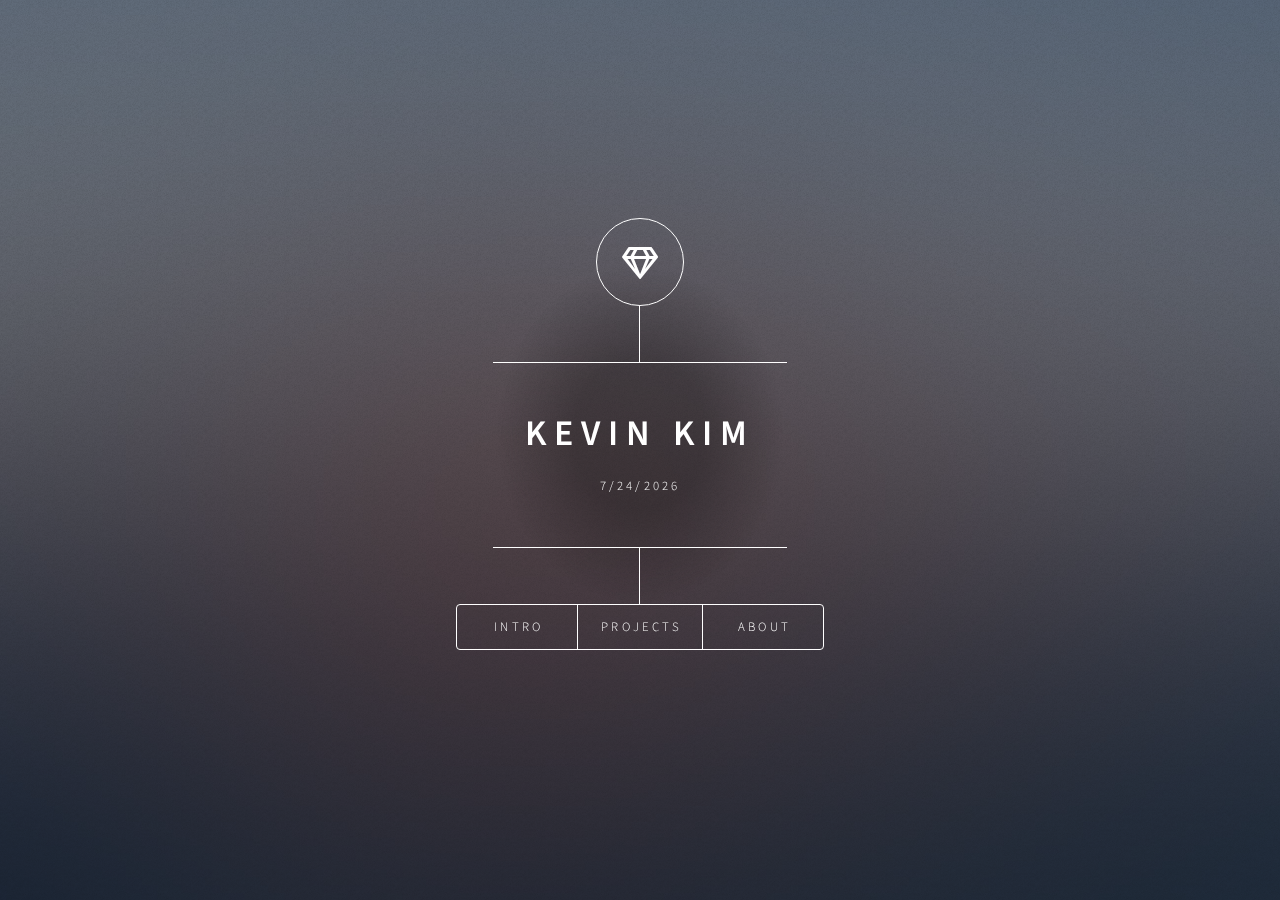
==== index.html @ f077bb6e "reorganized reactpage" ====
<!DOCTYPE HTML>
<!--
	Kevin Kim's website for Github Pages or whatever the next free hosting website will be
-->
<html>

<head>
	<title>Kevin Kim</title>
	<meta charset="utf-8" />
	<meta name="viewport" content="width=device-width, initial-scale=1, user-scalable=no" />
	<link rel="stylesheet" href="assets/css/main.css" />
	<link rel="stylesheet" href="assets/css/index.css" />
	<noscript>
		<link rel="stylesheet" href="assets/css/noscript.css" />
	</noscript>
</head>

<body class="is-preload">

	<!-- Wrapper -->
	<div id="wrapper">

		<!-- Header -->
		<header id="header">
			<div class="logo">
				<span class="icon fa-gem"></span>
			</div>
			<div class="content">
				<div class="inner">
					<h1>Kevin Kim</h1>
					<p><script> document.write(new Date().toLocaleDateString()); </script></p>
				</div>
			</div>
			<nav>
				<ul>
					<li><a href="#intro">Intro</a></li>
					<li><a href="#work">Projects</a></li>
					<li><a href="#about">About</a></li>
				</ul>
			</nav>
		</header>

		<!-- Main -->
		<div id="main">

			<!-- Intro -->
			<article id="intro">
				<h2 class="major">Intro</h2>
				<p> Started learning about the software world in late 2016. <br/>
					Took a 3 year college program to understand it better.  <br/>
					Currently expanding my knowledge by building projects.
				</p>
				<span class="image main"><img src="images/self.png" alt="" /></span>
				
				<p> Check out <a href="#work">my projects</a>.</p>
			</article>

			<!-- Work -->
			<article id="work">
				<h2 class="major">Projects</h2>
				<ul>
					<li><a href="./ReactPage.html" target="_self">React</a></li>
					<li><a href="https://kimkev.itch.io/" target="_blank">Unity3D</a></li>
					<li>...</li>
					<li>...</li>
				</ul>
				
			</article>

			<!-- About -->
			<article id="about">
				<h2 class="major">About

				</h2>
				<ul class="icons">
					<li>
						<div class="tooltip">
							<a href="files/KevinKim.pdf" target="_blank" class="fas fa-file-pdf">
								<!-- <span class="label">Resume</span> -->
								<span class="tooltiptext">Resume</span>
							</a>
						</div>
					</li>
					<li>
						<div class="tooltip">
							<a href="https://www.linkedin.com/in/kevin-kim-537281a1/" target="_blank"
								class="fab fa-linkedin">
								<!-- <span class="label">Facebook</span> -->
								<span class="tooltiptext">LinkedIn</span>
							</a>
						</div>
					</li>
					<li>
						<div class="tooltip">
							<a href="https://github.com/kimkev" target="_blank" class="fab fa-github">
								<!-- <span class="label">GitHub</span> -->
								<span class="tooltiptext">GitHub</span>
							</a>
						</div>
					</li>
					<li>
						<div class="tooltip">
							<a href="https://Instagram.com" target="_blank" class="fab fa-instagram">
								<!-- <span class="label">Instagram</span> -->
								<span class="tooltiptext">Instagram</span>
							</a>
						</div>
					</li>
				</ul>
		</div>

		<!-- Footer -->
		<footer id="footer">
			<!-- <p class="copyright">&copy;Design: <a href="https://html5up.net">HTML5 UP</a>.</p> -->
		</footer>

	</div>

	<!-- BG -->
	<div id="bg"></div>

	<!-- Scripts -->
	<script src="assets/js/jquery.min.js"></script>
	<script src="assets/js/browser.min.js"></script>
	<script src="assets/js/breakpoints.min.js"></script>
	<script src="assets/js/util.js"></script>
	<script src="assets/js/main.js"></script>

</body>

</html>
---- assets/css/main.css ----
@import url(fontawesome-all.min.css);
@import url("https://fonts.googleapis.com/css?family=Source+Sans+Pro:300italic,600italic,300,600");

/*
	Dimension by HTML5 UP
	html5up.net | @ajlkn
	Free for personal and commercial use under the CCA 3.0 license (html5up.net/license)
*/

/* Tooltip code */
/* Tooltip container */
.tooltip {
  position: relative;
  display: inline-block;
  /* border-bottom: 0.5px dotted black; /* If you want dots under the hoverable text */ */
}

/* Tooltip text */
.tooltip .tooltiptext {
  visibility: hidden;
  width: 120px;
	top: 100%;
  left: 50%;
  margin-left: -60px; /* Use half of the width (120/2 = 60), to center the tooltip */
  background-color: black;
  color: #fff;
  text-align: center;
  padding: 5px 0;
  border-radius: 6px;

  /* Position the tooltip text - see examples below! */
  position: absolute;
  z-index: 1;
}

/* Show the tooltip text when you mouse over the tooltip container */
.tooltip:hover .tooltiptext {
  visibility: visible;
}






html, body, div, span, applet, object,
iframe, h1, h2, h3, h4, h5, h6, p, blockquote,
pre, a, abbr, acronym, address, big, cite,
code, del, dfn, em, img, ins, kbd, q, s, samp,
small, strike, strong, sub, sup, tt, var, b,
u, i, center, dl, dt, dd, ol, ul, li, fieldset,
form, label, legend, table, caption, tbody,
tfoot, thead, tr, th, td, article, aside,
canvas, details, embed, figure, figcaption,
footer, header, hgroup, menu, nav, output, ruby,
section, summary, time, mark, audio, video {
	margin: 0;
	padding: 0;
	border: 0;
	font-size: 100%;
	font: inherit;
	vertical-align: baseline;}

article, aside, details, figcaption, figure,
footer, header, hgroup, menu, nav, section {
	display: block;}

body {
	line-height: 1;
}

ol, ul {
	list-style: none;
}

blockquote, q {
	quotes: none;
}

	blockquote:before, blockquote:after, q:before, q:after {
		content: '';
		content: none;
	}

table {
	border-collapse: collapse;
	border-spacing: 0;
}

body {
	-webkit-text-size-adjust: none;
}

mark {
	background-color: transparent;
	color: inherit;
}

input::-moz-focus-inner {
	border: 0;
	padding: 0;
}

input, select, textarea {
	-moz-appearance: none;
	-webkit-appearance: none;
	-ms-appearance: none;
	appearance: none;
}

/* Basic */

	@-ms-viewport {
		width: device-width;
	}

	@media screen and (max-width: 480px) {

		html, body {
			min-width: 320px;
		}

	}

	html {
		box-sizing: border-box;
	}

	*, *:before, *:after {
		box-sizing: inherit;
	}

	body {
		background: #1b1f22;
	}

		body.is-preload *, body.is-preload *:before, body.is-preload *:after {
			-moz-animation: none !important;
			-webkit-animation: none !important;
			-ms-animation: none !important;
			animation: none !important;
			-moz-transition: none !important;
			-webkit-transition: none !important;
			-ms-transition: none !important;
			transition: none !important;
		}

/* Type */

	html {
		font-size: 16pt;
	}

		@media screen and (max-width: 1680px) {

			html {
				font-size: 12pt;
			}

		}

		@media screen and (max-width: 736px) {

			html {
				font-size: 11pt;
			}

		}

		@media screen and (max-width: 360px) {

			html {
				font-size: 10pt;
			}

		}

	body, input, select, textarea {
		color: #ffffff;
		font-family: "Source Sans Pro", sans-serif;
		font-weight: 300;
		font-size: 1rem;
		line-height: 1.65;
	}

	a {
		-moz-transition: color 0.2s ease-in-out, background-color 0.2s ease-in-out, border-bottom-color 0.2s ease-in-out;
		-webkit-transition: color 0.2s ease-in-out, background-color 0.2s ease-in-out, border-bottom-color 0.2s ease-in-out;
		-ms-transition: color 0.2s ease-in-out, background-color 0.2s ease-in-out, border-bottom-color 0.2s ease-in-out;
		transition: color 0.2s ease-in-out, background-color 0.2s ease-in-out, border-bottom-color 0.2s ease-in-out;
		border-bottom: dotted 1px rgba(255, 255, 255, 0.5);
		text-decoration: none;
		color: inherit;
	}

		a:hover {
			border-bottom-color: transparent;
		}

	strong, b {
		color: #ffffff;
		font-weight: 600;
	}

	em, i {
		font-style: italic;
	}

	p {
		margin: 0 0 2rem 0;
	}

	h1, h2, h3, h4, h5, h6 {
		color: #ffffff;
		font-weight: 600;
		line-height: 1.5;
		margin: 0 0 1rem 0;
		text-transform: uppercase;
		letter-spacing: 0.2rem;
	}

		h1 a, h2 a, h3 a, h4 a, h5 a, h6 a {
			color: inherit;
			text-decoration: none;
		}

		h1.major, h2.major, h3.major, h4.major, h5.major, h6.major {
			border-bottom: solid 1px #ffffff;
			width: -moz-max-content;
			width: -webkit-max-content;
			width: -ms-max-content;
			width: max-content;
			padding-bottom: 0.5rem;
			margin: 0 0 2rem 0;
		}

	h1 {
		font-size: 2.25rem;
		line-height: 1.3;
		letter-spacing: 0.5rem;
	}

	h2 {
		font-size: 1.5rem;
		line-height: 1.4;
		letter-spacing: 0.5rem;
	}

	h3 {
		font-size: 1rem;
	}

	h4 {
		font-size: 0.8rem;
	}

	h5 {
		font-size: 0.7rem;
	}

	h6 {
		font-size: 0.6rem;
	}

	@media screen and (max-width: 736px) {

		h1 {
			font-size: 1.75rem;
			line-height: 1.4;
		}

		h2 {
			font-size: 1.25em;
			line-height: 1.5;
		}

	}

	sub {
		font-size: 0.8rem;
		position: relative;
		top: 0.5rem;
	}

	sup {
		font-size: 0.8rem;
		position: relative;
		top: -0.5rem;
	}

	blockquote {
		border-left: solid 4px #ffffff;
		font-style: italic;
		margin: 0 0 2rem 0;
		padding: 0.5rem 0 0.5rem 2rem;
	}

	code {
		background: rgba(255, 255, 255, 0.075);
		border-radius: 4px;
		font-family: "Courier New", monospace;
		font-size: 0.9rem;
		margin: 0 0.25rem;
		padding: 0.25rem 0.65rem;
	}

	pre {
		-webkit-overflow-scrolling: touch;
		font-family: "Courier New", monospace;
		font-size: 0.9rem;
		margin: 0 0 2rem 0;
	}

		pre code {
			display: block;
			line-height: 1.75;
			padding: 1rem 1.5rem;
			overflow-x: auto;
		}

	hr {
		border: 0;
		border-bottom: solid 1px #ffffff;
		margin: 2.75rem 0;
	}

	.align-left {
		text-align: left;
	}

	.align-center {
		text-align: center;
	}

	.align-right {
		text-align: right;
	}

/* Form */

	form {
		margin: 0 0 2rem 0;
	}

		form > :last-child {
			margin-bottom: 0;
		}

		form > .fields {
			display: -moz-flex;
			display: -webkit-flex;
			display: -ms-flex;
			display: flex;
			-moz-flex-wrap: wrap;
			-webkit-flex-wrap: wrap;
			-ms-flex-wrap: wrap;
			flex-wrap: wrap;
			width: calc(100% + 3rem);
			margin: -1.5rem 0 2rem -1.5rem;
		}

			form > .fields > .field {
				-moz-flex-grow: 0;
				-webkit-flex-grow: 0;
				-ms-flex-grow: 0;
				flex-grow: 0;
				-moz-flex-shrink: 0;
				-webkit-flex-shrink: 0;
				-ms-flex-shrink: 0;
				flex-shrink: 0;
				padding: 1.5rem 0 0 1.5rem;
				width: calc(100% - 1.5rem);
			}

				form > .fields > .field.half {
					width: calc(50% - 0.75rem);
				}

				form > .fields > .field.third {
					width: calc(100%/3 - 0.5rem);
				}

				form > .fields > .field.quarter {
					width: calc(25% - 0.375rem);
				}

		@media screen and (max-width: 480px) {

			form > .fields {
				width: calc(100% + 3rem);
				margin: -1.5rem 0 2rem -1.5rem;
			}

				form > .fields > .field {
					padding: 1.5rem 0 0 1.5rem;
					width: calc(100% - 1.5rem);
				}

					form > .fields > .field.half {
						width: calc(100% - 1.5rem);
					}

					form > .fields > .field.third {
						width: calc(100% - 1.5rem);
					}

					form > .fields > .field.quarter {
						width: calc(100% - 1.5rem);
					}

		}

	label {
		color: #ffffff;
		display: block;
		font-size: 0.8rem;
		font-weight: 300;
		letter-spacing: 0.2rem;
		line-height: 1.5;
		margin: 0 0 1rem 0;
		text-transform: uppercase;
	}

	input[type="text"],
	input[type="password"],
	input[type="email"],
	input[type="tel"],
	select,
	textarea {
		-moz-appearance: none;
		-webkit-appearance: none;
		-ms-appearance: none;
		appearance: none;
		-moz-transition: border-color 0.2s ease-in-out, box-shadow 0.2s ease-in-out, background-color 0.2s ease-in-out;
		-webkit-transition: border-color 0.2s ease-in-out, box-shadow 0.2s ease-in-out, background-color 0.2s ease-in-out;
		-ms-transition: border-color 0.2s ease-in-out, box-shadow 0.2s ease-in-out, background-color 0.2s ease-in-out;
		transition: border-color 0.2s ease-in-out, box-shadow 0.2s ease-in-out, background-color 0.2s ease-in-out;
		background-color: transparent;
		border-radius: 4px;
		border: solid 1px #ffffff;
		color: inherit;
		display: block;
		outline: 0;
		padding: 0 1rem;
		text-decoration: none;
		width: 100%;
	}

		input[type="text"]:invalid,
		input[type="password"]:invalid,
		input[type="email"]:invalid,
		input[type="tel"]:invalid,
		select:invalid,
		textarea:invalid {
			box-shadow: none;
		}

		input[type="text"]:focus,
		input[type="password"]:focus,
		input[type="email"]:focus,
		input[type="tel"]:focus,
		select:focus,
		textarea:focus {
			background: rgba(255, 255, 255, 0.075);
			border-color: #ffffff;
			box-shadow: 0 0 0 1px #ffffff;
		}

	select {
		background-image: url("data:image/svg+xml;charset=utf8,%3Csvg xmlns='http://www.w3.org/2000/svg' width='40' height='40' preserveAspectRatio='none' viewBox='0 0 40 40'%3E%3Cpath d='M9.4,12.3l10.4,10.4l10.4-10.4c0.2-0.2,0.5-0.4,0.9-0.4c0.3,0,0.6,0.1,0.9,0.4l3.3,3.3c0.2,0.2,0.4,0.5,0.4,0.9 c0,0.4-0.1,0.6-0.4,0.9L20.7,31.9c-0.2,0.2-0.5,0.4-0.9,0.4c-0.3,0-0.6-0.1-0.9-0.4L4.3,17.3c-0.2-0.2-0.4-0.5-0.4-0.9 c0-0.4,0.1-0.6,0.4-0.9l3.3-3.3c0.2-0.2,0.5-0.4,0.9-0.4S9.1,12.1,9.4,12.3z' fill='%23ffffff' /%3E%3C/svg%3E");
		background-size: 1.25rem;
		background-repeat: no-repeat;
		background-position: calc(100% - 1rem) center;
		height: 2.75rem;
		padding-right: 2.75rem;
		text-overflow: ellipsis;
	}

		select option {
			color: #ffffff;
			background: #1b1f22;
		}

		select:focus::-ms-value {
			background-color: transparent;
		}

		select::-ms-expand {
			display: none;
		}

	input[type="text"],
	input[type="password"],
	input[type="email"],
	select {
		height: 2.75rem;
	}

	textarea {
		padding: 0.75rem 1rem;
	}

	input[type="checkbox"],
	input[type="radio"] {
		-moz-appearance: none;
		-webkit-appearance: none;
		-ms-appearance: none;
		appearance: none;
		display: block;
		float: left;
		margin-right: -2rem;
		opacity: 0;
		width: 1rem;
		z-index: -1;
	}

		input[type="checkbox"] + label,
		input[type="radio"] + label {
			text-decoration: none;
			-moz-user-select: none;
			-webkit-user-select: none;
			-ms-user-select: none;
			user-select: none;
			color: #ffffff;
			cursor: pointer;
			display: inline-block;
			font-size: 0.8rem;
			font-weight: 300;
			margin: 0 0 0.5rem 0;
			padding-left: 2.65rem;
			padding-right: 0.75rem;
			position: relative;
		}

			input[type="checkbox"] + label:before,
			input[type="radio"] + label:before {
				-moz-osx-font-smoothing: grayscale;
				-webkit-font-smoothing: antialiased;
				display: inline-block;
				font-style: normal;
				font-variant: normal;
				text-rendering: auto;
				line-height: 1;
				text-transform: none !important;
				font-family: 'Font Awesome 5 Free';
				font-weight: 900;
			}

			input[type="checkbox"] + label:before,
			input[type="radio"] + label:before {
				-moz-transition: border-color 0.2s ease-in-out, box-shadow 0.2s ease-in-out, background-color 0.2s ease-in-out;
				-webkit-transition: border-color 0.2s ease-in-out, box-shadow 0.2s ease-in-out, background-color 0.2s ease-in-out;
				-ms-transition: border-color 0.2s ease-in-out, box-shadow 0.2s ease-in-out, background-color 0.2s ease-in-out;
				transition: border-color 0.2s ease-in-out, box-shadow 0.2s ease-in-out, background-color 0.2s ease-in-out;
				border-radius: 4px;
				border: solid 1px #ffffff;
				content: '';
				display: inline-block;
				height: 1.65rem;
				left: 0;
				line-height: 1.65rem;
				position: absolute;
				text-align: center;
				top: -0.15rem;
				width: 1.65rem;
			}

		input[type="checkbox"]:checked + label:before,
		input[type="radio"]:checked + label:before {
			background: #ffffff !important;
			border-color: #ffffff !important;
			color: #1b1f22;
			content: '\f00c';
		}

		input[type="checkbox"]:focus + label:before,
		input[type="radio"]:focus + label:before {
			background: rgba(255, 255, 255, 0.075);
			border-color: #ffffff;
			box-shadow: 0 0 0 1px #ffffff;
		}

	input[type="checkbox"] + label:before {
		border-radius: 4px;
	}

	input[type="radio"] + label:before {
		border-radius: 100%;
	}

	::-webkit-input-placeholder {
		color: rgba(255, 255, 255, 0.5) !important;
		opacity: 1.0;
	}

	:-moz-placeholder {
		color: rgba(255, 255, 255, 0.5) !important;
		opacity: 1.0;
	}

	::-moz-placeholder {
		color: rgba(255, 255, 255, 0.5) !important;
		opacity: 1.0;
	}

	:-ms-input-placeholder {
		color: rgba(255, 255, 255, 0.5) !important;
		opacity: 1.0;
	}

	.formerize-placeholder {
		color: rgba(255, 255, 255, 0.5) !important;
		opacity: 1.0;
	}

/* Box */

	.box {
		border-radius: 4px;
		border: solid 1px #ffffff;
		margin-bottom: 2rem;
		padding: 1.5em;
	}

		.box > :last-child,
		.box > :last-child > :last-child,
		.box > :last-child > :last-child > :last-child {
			margin-bottom: 0;
		}

		.box.alt {
			border: 0;
			border-radius: 0;
			padding: 0;
		}

/* Icon */

	.icon {
		text-decoration: none;
		border-bottom: none;
		position: relative;
	}

		.icon:before {
			-moz-osx-font-smoothing: grayscale;
			-webkit-font-smoothing: antialiased;
			display: inline-block;
			font-style: normal;
			font-variant: normal;
			text-rendering: auto;
			line-height: 1;
			text-transform: none !important;
			font-family: 'Font Awesome 5 Free';
			font-weight: 400;
		}

		.icon > .label {
			display: none;
		}

		.icon:before {
			line-height: inherit;
		}

		.icon.solid:before {
			font-weight: 900;
		}

		.icon.brands:before {
			font-family: 'Font Awesome 5 Brands';
		}

/* Image */

	.image {
		border-radius: 4px;
		border: 0;
		display: inline-block;
		position: relative;
	}

		.image:before {
			pointer-events: none;
			background-image: url("../../images/overlay.png");
			background-color: rgba(19, 21, 25, 0.5);
			border-radius: 4px;
			content: '';
			display: block;
			height: 100%;
			left: 0;
			opacity: 0.5;
			position: absolute;
			top: 0;
			width: 100%;
		}

		.image img {
			border-radius: 4px;
			display: block;
		}

		.image.left, .image.right {
			max-width: 40%;
		}

			.image.left img, .image.right img {
				width: 100%;
			}

		.image.left {
			float: left;
			padding: 0 1.5em 1em 0;
			top: 0.25em;
		}

		.image.right {
			float: right;
			padding: 0 0 1em 1.5em;
			top: 0.25em;
		}

		.image.fit {
			display: block;
			margin: 0 0 2rem 0;
			width: 100%;
		}

			.image.fit img {
				width: 100%;
			}

		.image.main {
			display: block;
			margin: 2.5rem 0;
			width: 100%;
		}

			.image.main img {
				width: 100%;
			}

		@media screen and (max-width: 736px) {

			.image.main {
				margin: 2rem 0;
			}

		}

		@media screen and (max-width: 480px) {

			.image.main {
				margin: 1.5rem 0;
			}

		}

/* List */

	ol {
		list-style: decimal;
		margin: 0 0 2rem 0;
		padding-left: 1.25em;
	}

		ol li {
			padding-left: 0.25em;
		}

	ul {
		list-style: disc;
		margin: 0 0 2rem 0;
		padding-left: 1em;
	}

		ul li {
			padding-left: 0.5em;
		}

		ul.alt {
			list-style: none;
			padding-left: 0;
		}

			ul.alt li {
				border-top: solid 1px #ffffff;
				padding: 0.5em 0;
			}

				ul.alt li:first-child {
					border-top: 0;
					padding-top: 0;
				}

	dl {
		margin: 0 0 2rem 0;
	}

		dl dt {
			display: block;
			font-weight: 600;
			margin: 0 0 1rem 0;
		}

		dl dd {
			margin-left: 2rem;
		}

/* Actions */

	ul.actions {
		display: -moz-flex;
		display: -webkit-flex;
		display: -ms-flex;
		display: flex;
		cursor: default;
		list-style: none;
		margin-left: -1rem;
		padding-left: 0;
	}

		ul.actions li {
			padding: 0 0 0 1rem;
			vertical-align: middle;
		}

		ul.actions.special {
			-moz-justify-content: center;
			-webkit-justify-content: center;
			-ms-justify-content: center;
			justify-content: center;
			width: 100%;
			margin-left: 0;
		}

			ul.actions.special li:first-child {
				padding-left: 0;
			}

		ul.actions.stacked {
			-moz-flex-direction: column;
			-webkit-flex-direction: column;
			-ms-flex-direction: column;
			flex-direction: column;
			margin-left: 0;
		}

			ul.actions.stacked li {
				padding: 1.3rem 0 0 0;
			}

				ul.actions.stacked li:first-child {
					padding-top: 0;
				}

		ul.actions.fit {
			width: calc(100% + 1rem);
		}

			ul.actions.fit li {
				-moz-flex-grow: 1;
				-webkit-flex-grow: 1;
				-ms-flex-grow: 1;
				flex-grow: 1;
				-moz-flex-shrink: 1;
				-webkit-flex-shrink: 1;
				-ms-flex-shrink: 1;
				flex-shrink: 1;
				width: 100%;
			}

				ul.actions.fit li > * {
					width: 100%;
				}

			ul.actions.fit.stacked {
				width: 100%;
			}

		@media screen and (max-width: 480px) {

			ul.actions:not(.fixed) {
				-moz-flex-direction: column;
				-webkit-flex-direction: column;
				-ms-flex-direction: column;
				flex-direction: column;
				margin-left: 0;
				width: 100% !important;
			}

				ul.actions:not(.fixed) li {
					-moz-flex-grow: 1;
					-webkit-flex-grow: 1;
					-ms-flex-grow: 1;
					flex-grow: 1;
					-moz-flex-shrink: 1;
					-webkit-flex-shrink: 1;
					-ms-flex-shrink: 1;
					flex-shrink: 1;
					padding: 1rem 0 0 0;
					text-align: center;
					width: 100%;
				}

					ul.actions:not(.fixed) li > * {
						width: 100%;
					}

					ul.actions:not(.fixed) li:first-child {
						padding-top: 0;
					}

					ul.actions:not(.fixed) li input[type="submit"],
					ul.actions:not(.fixed) li input[type="reset"],
					ul.actions:not(.fixed) li input[type="button"],
					ul.actions:not(.fixed) li button,
					ul.actions:not(.fixed) li .button {
						width: 100%;
					}

						ul.actions:not(.fixed) li input[type="submit"].icon:before,
						ul.actions:not(.fixed) li input[type="reset"].icon:before,
						ul.actions:not(.fixed) li input[type="button"].icon:before,
						ul.actions:not(.fixed) li button.icon:before,
						ul.actions:not(.fixed) li .button.icon:before {
							margin-left: -0.5em;
						}

		}

/* Icons */

	ul.icons {
		cursor: default;
		list-style: none;
		padding-left: 0;
	}

		ul.icons li {
			display: inline-block;
			padding: 0 0.75em 0 0;
		}

			ul.icons li:last-child {
				padding-right: 0;
			}

			ul.icons li a {
				border-radius: 100%;
				box-shadow: inset 0 0 0 1px #ffffff;
				display: inline-block;
				height: 2.25rem;
				line-height: 2.25rem;
				text-align: center;
				width: 2.25rem;
			}

				ul.icons li a:hover {
					background-color: rgba(255, 255, 255, 0.075);
				}

				ul.icons li a:active {
					background-color: rgba(255, 255, 255, 0.175);
				}

/* Table */

	.table-wrapper {
		-webkit-overflow-scrolling: touch;
		overflow-x: auto;
	}

	table {
		margin: 0 0 2rem 0;
		width: 100%;
	}

		table tbody tr {
			border: solid 1px #ffffff;
			border-left: 0;
			border-right: 0;
		}

			table tbody tr:nth-child(2n + 1) {
				background-color: rgba(255, 255, 255, 0.075);
			}

		table td {
			padding: 0.75em 0.75em;
		}

		table th {
			color: #ffffff;
			font-size: 0.9em;
			font-weight: 600;
			padding: 0 0.75em 0.75em 0.75em;
			text-align: left;
		}

		table thead {
			border-bottom: solid 2px #ffffff;
		}

		table tfoot {
			border-top: solid 2px #ffffff;
		}

		table.alt {
			border-collapse: separate;
		}

			table.alt tbody tr td {
				border: solid 1px #ffffff;
				border-left-width: 0;
				border-top-width: 0;
			}

				table.alt tbody tr td:first-child {
					border-left-width: 1px;
				}

			table.alt tbody tr:first-child td {
				border-top-width: 1px;
			}

			table.alt thead {
				border-bottom: 0;
			}

			table.alt tfoot {
				border-top: 0;
			}

/* Button */

	input[type="submit"],
	input[type="reset"],
	input[type="button"],
	button,
	.button {
		-moz-appearance: none;
		-webkit-appearance: none;
		-ms-appearance: none;
		appearance: none;
		-moz-transition: background-color 0.2s ease-in-out, color 0.2s ease-in-out;
		-webkit-transition: background-color 0.2s ease-in-out, color 0.2s ease-in-out;
		-ms-transition: background-color 0.2s ease-in-out, color 0.2s ease-in-out;
		transition: background-color 0.2s ease-in-out, color 0.2s ease-in-out;
		background-color: transparent;
		border-radius: 4px;
		border: 0;
		box-shadow: inset 0 0 0 1px #ffffff;
		color: #ffffff !important;
		cursor: pointer;
		display: inline-block;
		font-size: 0.8rem;
		font-weight: 300;
		height: 2.75rem;
		letter-spacing: 0.2rem;
		line-height: 2.75rem;
		outline: 0;
		padding: 0 1.25rem 0 1.35rem;
		text-align: center;
		text-decoration: none;
		text-transform: uppercase;
		white-space: nowrap;
	}

		input[type="submit"]:hover,
		input[type="reset"]:hover,
		input[type="button"]:hover,
		button:hover,
		.button:hover {
			background-color: rgba(255, 255, 255, 0.075);
		}

		input[type="submit"]:active,
		input[type="reset"]:active,
		input[type="button"]:active,
		button:active,
		.button:active {
			background-color: rgba(255, 255, 255, 0.175);
		}

		input[type="submit"].icon:before,
		input[type="reset"].icon:before,
		input[type="button"].icon:before,
		button.icon:before,
		.button.icon:before {
			margin-right: 0.5em;
		}

		input[type="submit"].fit,
		input[type="reset"].fit,
		input[type="button"].fit,
		button.fit,
		.button.fit {
			width: 100%;
		}

		input[type="submit"].small,
		input[type="reset"].small,
		input[type="button"].small,
		button.small,
		.button.small {
			font-size: 0.6rem;
			height: 2.0625rem;
			line-height: 2.0625rem;
		}

		input[type="submit"].primary,
		input[type="reset"].primary,
		input[type="button"].primary,
		button.primary,
		.button.primary {
			background-color: #ffffff;
			color: #1b1f22 !important;
			font-weight: 600;
		}

		input[type="submit"].disabled, input[type="submit"]:disabled,
		input[type="reset"].disabled,
		input[type="reset"]:disabled,
		input[type="button"].disabled,
		input[type="button"]:disabled,
		button.disabled,
		button:disabled,
		.button.disabled,
		.button:disabled {
			pointer-events: none;
			cursor: default;
			opacity: 0.25;
		}

	input[type="submit"],
	input[type="reset"],
	input[type="button"],
	button {
		line-height: calc(2.75rem - 2px);
	}

/* BG */

	#bg {
		-moz-transform: scale(1.0);
		-webkit-transform: scale(1.0);
		-ms-transform: scale(1.0);
		transform: scale(1.0);
		-webkit-backface-visibility: hidden;
		position: fixed;
		top: 0;
		left: 0;
		width: 100%;
		height: 100vh;
		z-index: 1;
	}

		#bg:before, #bg:after {
			content: '';
			display: block;
			position: absolute;
			top: 0;
			left: 0;
			width: 100%;
			height: 100%;
		}

		#bg:before {
			-moz-transition: background-color 2.5s ease-in-out;
			-webkit-transition: background-color 2.5s ease-in-out;
			-ms-transition: background-color 2.5s ease-in-out;
			transition: background-color 2.5s ease-in-out;
			-moz-transition-delay: 0.75s;
			-webkit-transition-delay: 0.75s;
			-ms-transition-delay: 0.75s;
			transition-delay: 0.75s;
			background-image: linear-gradient(to top, rgba(19, 21, 25, 0.5), rgba(19, 21, 25, 0.5)), url("../../images/overlay.png");
			background-size: auto,
 256px 256px;
			background-position: center,
 center;
			background-repeat: no-repeat,
 repeat;
			z-index: 2;
		}

		#bg:after {
			-moz-transform: scale(1.125);
			-webkit-transform: scale(1.125);
			-ms-transform: scale(1.125);
			transform: scale(1.125);
			-moz-transition: -moz-transform 0.325s ease-in-out, -moz-filter 0.325s ease-in-out;
			-webkit-transition: -webkit-transform 0.325s ease-in-out, -webkit-filter 0.325s ease-in-out;
			-ms-transition: -ms-transform 0.325s ease-in-out, -ms-filter 0.325s ease-in-out;
			transition: transform 0.325s ease-in-out, filter 0.325s ease-in-out;
			background-image: url("../../images/bg.jpg");
			background-position: center;
			background-size: cover;
			background-repeat: no-repeat;
			z-index: 1;
		}

		body.is-article-visible #bg:after {
			-moz-transform: scale(1.0825);
			-webkit-transform: scale(1.0825);
			-ms-transform: scale(1.0825);
			transform: scale(1.0825);
			-moz-filter: blur(0.2rem);
			-webkit-filter: blur(0.2rem);
			-ms-filter: blur(0.2rem);
			filter: blur(0.2rem);
		}

		body.is-preload #bg:before {
			background-color: #000000;
		}

/* Wrapper */

	#wrapper {
		display: -moz-flex;
		display: -webkit-flex;
		display: -ms-flex;
		display: flex;
		-moz-flex-direction: column;
		-webkit-flex-direction: column;
		-ms-flex-direction: column;
		flex-direction: column;
		-moz-align-items: center;
		-webkit-align-items: center;
		-ms-align-items: center;
		align-items: center;
		-moz-justify-content: space-between;
		-webkit-justify-content: space-between;
		-ms-justify-content: space-between;
		justify-content: space-between;
		position: relative;
		min-height: 100vh;
		width: 100%;
		padding: 4rem 2rem;
		z-index: 3;
	}

		#wrapper:before {
			content: '';
			display: block;
		}

		@media screen and (max-width: 1680px) {

			#wrapper {
				padding: 3rem 2rem;
			}

		}

		@media screen and (max-width: 736px) {

			#wrapper {
				padding: 2rem 1rem;
			}

		}

		@media screen and (max-width: 480px) {

			#wrapper {
				padding: 1rem;
			}

		}

/* Header */

	#header {
		display: -moz-flex;
		display: -webkit-flex;
		display: -ms-flex;
		display: flex;
		-moz-flex-direction: column;
		-webkit-flex-direction: column;
		-ms-flex-direction: column;
		flex-direction: column;
		-moz-align-items: center;
		-webkit-align-items: center;
		-ms-align-items: center;
		align-items: center;
		-moz-transition: -moz-transform 0.325s ease-in-out, -moz-filter 0.325s ease-in-out, opacity 0.325s ease-in-out;
		-webkit-transition: -webkit-transform 0.325s ease-in-out, -webkit-filter 0.325s ease-in-out, opacity 0.325s ease-in-out;
		-ms-transition: -ms-transform 0.325s ease-in-out, -ms-filter 0.325s ease-in-out, opacity 0.325s ease-in-out;
		transition: transform 0.325s ease-in-out, filter 0.325s ease-in-out, opacity 0.325s ease-in-out;
		background-image: -moz-radial-gradient(rgba(0, 0, 0, 0.25) 25%, rgba(0, 0, 0, 0) 55%);
		background-image: -webkit-radial-gradient(rgba(0, 0, 0, 0.25) 25%, rgba(0, 0, 0, 0) 55%);
		background-image: -ms-radial-gradient(rgba(0, 0, 0, 0.25) 25%, rgba(0, 0, 0, 0) 55%);
		background-image: radial-gradient(rgba(0, 0, 0, 0.25) 25%, rgba(0, 0, 0, 0) 55%);
		max-width: 100%;
		text-align: center;
	}

		#header > * {
			-moz-transition: opacity 0.325s ease-in-out;
			-webkit-transition: opacity 0.325s ease-in-out;
			-ms-transition: opacity 0.325s ease-in-out;
			transition: opacity 0.325s ease-in-out;
			position: relative;
			margin-top: 3.5rem;
		}

			#header > *:before {
				content: '';
				display: block;
				position: absolute;
				top: calc(-3.5rem - 1px);
				left: calc(50% - 1px);
				width: 1px;
				height: calc(3.5rem + 1px);
				background: #ffffff;
			}

		#header > :first-child {
			margin-top: 0;
		}

			#header > :first-child:before {
				display: none;
			}

		#header .logo {
			width: 5.5rem;
			height: 5.5rem;
			line-height: 5.5rem;
			border: solid 1px #ffffff;
			border-radius: 100%;
		}

			#header .logo .icon:before {
				font-size: 2rem;
			}

		#header .content {
			border-style: solid;
			border-color: #ffffff;
			border-top-width: 1px;
			border-bottom-width: 1px;
			max-width: 100%;
		}

			#header .content .inner {
				-moz-transition: max-height 0.75s ease, padding 0.75s ease, opacity 0.325s ease-in-out;
				-webkit-transition: max-height 0.75s ease, padding 0.75s ease, opacity 0.325s ease-in-out;
				-ms-transition: max-height 0.75s ease, padding 0.75s ease, opacity 0.325s ease-in-out;
				transition: max-height 0.75s ease, padding 0.75s ease, opacity 0.325s ease-in-out;
				-moz-transition-delay: 0.25s;
				-webkit-transition-delay: 0.25s;
				-ms-transition-delay: 0.25s;
				transition-delay: 0.25s;
				padding: 3rem 2rem;
				max-height: 40rem;
				overflow: hidden;
			}

				#header .content .inner > :last-child {
					margin-bottom: 0;
				}

			#header .content p {
				text-transform: uppercase;
				letter-spacing: 0.2rem;
				font-size: 0.8rem;
				line-height: 2;
			}

		#header nav ul {
			display: -moz-flex;
			display: -webkit-flex;
			display: -ms-flex;
			display: flex;
			margin-bottom: 0;
			list-style: none;
			padding-left: 0;
			border: solid 1px #ffffff;
			border-radius: 4px;
		}

			#header nav ul li {
				padding-left: 0;
				border-left: solid 1px #ffffff;
			}

				#header nav ul li:first-child {
					border-left: 0;
				}

				#header nav ul li a {
					display: block;
					min-width: 7.5rem;
					height: 2.75rem;
					line-height: 2.75rem;
					padding: 0 1.25rem 0 1.45rem;
					text-transform: uppercase;
					letter-spacing: 0.2rem;
					font-size: 0.8rem;
					border-bottom: 0;
				}

					#header nav ul li a:hover {
						background-color: rgba(255, 255, 255, 0.075);
					}

					#header nav ul li a:active {
						background-color: rgba(255, 255, 255, 0.175);
					}

		#header nav.use-middle:after {
			content: '';
			display: block;
			position: absolute;
			top: 0;
			left: calc(50% - 1px);
			width: 1px;
			height: 100%;
			background: #ffffff;
		}

		#header nav.use-middle ul li.is-middle {
			border-left: 0;
		}

		body.is-article-visible #header {
			-moz-transform: scale(0.95);
			-webkit-transform: scale(0.95);
			-ms-transform: scale(0.95);
			transform: scale(0.95);
			-moz-filter: blur(0.1rem);
			-webkit-filter: blur(0.1rem);
			-ms-filter: blur(0.1rem);
			filter: blur(0.1rem);
			opacity: 0;
		}

		body.is-preload #header {
			-moz-filter: blur(0.125rem);
			-webkit-filter: blur(0.125rem);
			-ms-filter: blur(0.125rem);
			filter: blur(0.125rem);
		}

			body.is-preload #header > * {
				opacity: 0;
			}

			body.is-preload #header .content .inner {
				max-height: 0;
				padding-top: 0;
				padding-bottom: 0;
				opacity: 0;
			}

		@media screen and (max-width: 980px) {

			#header .content p br {
				display: none;
			}

		}

		@media screen and (max-width: 736px) {

			#header > * {
				margin-top: 2rem;
			}

				#header > *:before {
					top: calc(-2rem - 1px);
					height: calc(2rem + 1px);
				}

			#header .logo {
				width: 4.75rem;
				height: 4.75rem;
				line-height: 4.75rem;
			}

				#header .logo .icon:before {
					font-size: 1.75rem;
				}

			#header .content .inner {
				padding: 2.5rem 1rem;
			}

			#header .content p {
				line-height: 1.875;
			}

		}

		@media screen and (max-width: 480px) {

			#header {
				padding: 1.5rem 0;
			}

				#header .content .inner {
					padding: 2.5rem 0;
				}

				#header nav ul {
					-moz-flex-direction: column;
					-webkit-flex-direction: column;
					-ms-flex-direction: column;
					flex-direction: column;
					min-width: 10rem;
					max-width: 100%;
				}

					#header nav ul li {
						border-left: 0;
						border-top: solid 1px #ffffff;
					}

						#header nav ul li:first-child {
							border-top: 0;
						}

						#header nav ul li a {
							height: 3rem;
							line-height: 3rem;
							min-width: 0;
							width: 100%;
						}

				#header nav.use-middle:after {
					display: none;
				}

		}

/* Main */

	#main {
		-moz-flex-grow: 1;
		-webkit-flex-grow: 1;
		-ms-flex-grow: 1;
		flex-grow: 1;
		-moz-flex-shrink: 1;
		-webkit-flex-shrink: 1;
		-ms-flex-shrink: 1;
		flex-shrink: 1;
		display: -moz-flex;
		display: -webkit-flex;
		display: -ms-flex;
		display: flex;
		-moz-align-items: center;
		-webkit-align-items: center;
		-ms-align-items: center;
		align-items: center;
		-moz-justify-content: center;
		-webkit-justify-content: center;
		-ms-justify-content: center;
		justify-content: center;
		-moz-flex-direction: column;
		-webkit-flex-direction: column;
		-ms-flex-direction: column;
		flex-direction: column;
		position: relative;
		max-width: 100%;
		z-index: 3;
	}

		#main article {
			-moz-transform: translateY(0.25rem);
			-webkit-transform: translateY(0.25rem);
			-ms-transform: translateY(0.25rem);
			transform: translateY(0.25rem);
			-moz-transition: opacity 0.325s ease-in-out, -moz-transform 0.325s ease-in-out;
			-webkit-transition: opacity 0.325s ease-in-out, -webkit-transform 0.325s ease-in-out;
			-ms-transition: opacity 0.325s ease-in-out, -ms-transform 0.325s ease-in-out;
			transition: opacity 0.325s ease-in-out, transform 0.325s ease-in-out;
			padding: 4.5rem 2.5rem 1.5rem 2.5rem ;
			position: relative;
			width: 40rem;
			max-width: 100%;
			background-color: rgba(27, 31, 34, 0.85);
			border-radius: 4px;
			opacity: 0;
		}

			#main article.active {
				-moz-transform: translateY(0);
				-webkit-transform: translateY(0);
				-ms-transform: translateY(0);
				transform: translateY(0);
				opacity: 1;
			}

			#main article .close {
				display: block;
				position: absolute;
				top: 0;
				right: 0;
				width: 4rem;
				height: 4rem;
				cursor: pointer;
				text-indent: 4rem;
				overflow: hidden;
				white-space: nowrap;
			}

				#main article .close:before {
					-moz-transition: background-color 0.2s ease-in-out;
					-webkit-transition: background-color 0.2s ease-in-out;
					-ms-transition: background-color 0.2s ease-in-out;
					transition: background-color 0.2s ease-in-out;
					content: '';
					display: block;
					position: absolute;
					top: 0.75rem;
					left: 0.75rem;
					width: 2.5rem;
					height: 2.5rem;
					border-radius: 100%;
					background-position: center;
					background-image: url("data:image/svg+xml;charset=utf8,%3Csvg xmlns='http://www.w3.org/2000/svg' xmlns:xlink='http://www.w3.org/1999/xlink' width='20px' height='20px' viewBox='0 0 20 20' zoomAndPan='disable'%3E%3Cstyle%3Eline %7B stroke: %23ffffff%3B stroke-width: 1%3B %7D%3C/style%3E%3Cline x1='2' y1='2' x2='18' y2='18' /%3E%3Cline x1='18' y1='2' x2='2' y2='18' /%3E%3C/svg%3E");
					background-size: 20px 20px;
					background-repeat: no-repeat;
				}

				#main article .close:hover:before {
					background-color: rgba(255, 255, 255, 0.075);
				}

				#main article .close:active:before {
					background-color: rgba(255, 255, 255, 0.175);
				}

		@media screen and (max-width: 736px) {

			#main article {
				padding: 3.5rem 2rem 0.5rem 2rem ;
			}

				#main article .close:before {
					top: 0.875rem;
					left: 0.875rem;
					width: 2.25rem;
					height: 2.25rem;
					background-size: 14px 14px;
				}

		}

		@media screen and (max-width: 480px) {

			#main article {
				padding: 3rem 1.5rem 0.5rem 1.5rem ;
			}

		}

/* Footer */

	#footer {
		-moz-transition: -moz-transform 0.325s ease-in-out, -moz-filter 0.325s ease-in-out, opacity 0.325s ease-in-out;
		-webkit-transition: -webkit-transform 0.325s ease-in-out, -webkit-filter 0.325s ease-in-out, opacity 0.325s ease-in-out;
		-ms-transition: -ms-transform 0.325s ease-in-out, -ms-filter 0.325s ease-in-out, opacity 0.325s ease-in-out;
		transition: transform 0.325s ease-in-out, filter 0.325s ease-in-out, opacity 0.325s ease-in-out;
		width: 100%;
		max-width: 100%;
		margin-top: 2rem;
		text-align: center;
	}

		#footer .copyright {
			letter-spacing: 0.2rem;
			font-size: 0.6rem;
			opacity: 0.75;
			margin-bottom: 0;
			text-transform: uppercase;
		}

		body.is-article-visible #footer {
			-moz-transform: scale(0.95);
			-webkit-transform: scale(0.95);
			-ms-transform: scale(0.95);
			transform: scale(0.95);
			-moz-filter: blur(0.1rem);
			-webkit-filter: blur(0.1rem);
			-ms-filter: blur(0.1rem);
			filter: blur(0.1rem);
			opacity: 0;
		}

		body.is-preload #footer {
			opacity: 0;
		}
---- assets/css/index.css ----
a:hover {
    background-color: rgb(2, 105, 83);
  }
---- assets/css/noscript.css ----
/*
	Dimension by HTML5 UP
	html5up.net | @ajlkn
	Free for personal and commercial use under the CCA 3.0 license (html5up.net/license)
*/

/* BG */

	body.is-preload #bg:before {
		background-color: transparent;
	}

/* Header */

	body.is-preload #header {
		-moz-filter: none;
		-webkit-filter: none;
		-ms-filter: none;
		filter: none;
	}

		body.is-preload #header > * {
			opacity: 1;
		}

		body.is-preload #header .content .inner {
			max-height: none;
			padding: 3rem 2rem;
			opacity: 1;
		}

/* Main */

	#main article {
		opacity: 1;
		margin: 4rem 0 0 0;
	}
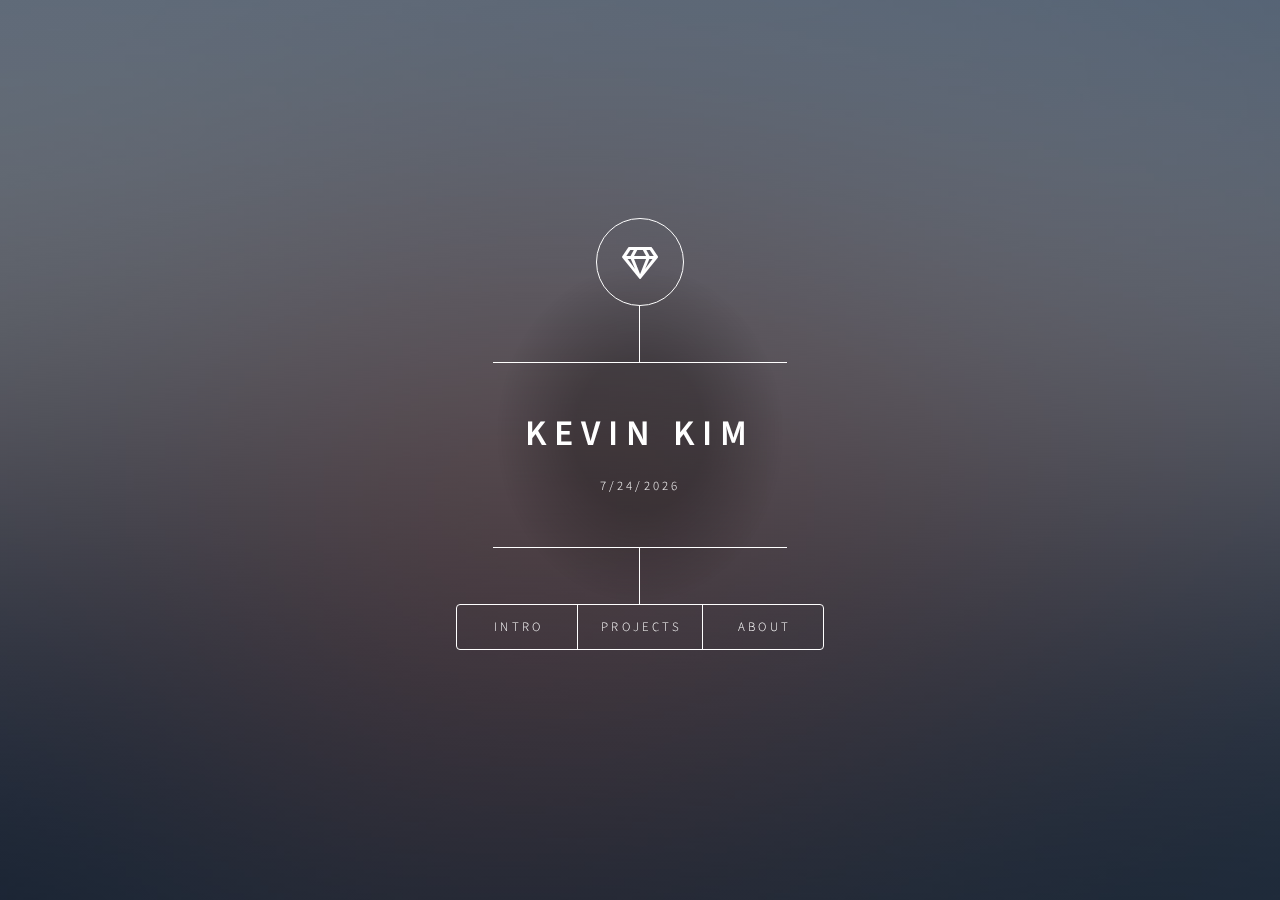
==== commit d2275914: "initial commit" ====
--- a/index.html
+++ b/index.html
@@ -50,7 +50,7 @@
 					Took a 3 year college program to understand it better.  <br/>
 					Currently expanding my knowledge by building projects.
 				</p>
-				<span class="image main"><img src="images/self.png" alt="" /></span>
+				<span class="image main"><img src="images/dip.jpg" alt="self" /></span>
 				
 				<p> Check out <a href="#work">my projects</a>.</p>
 			</article>
@@ -59,9 +59,9 @@
 			<article id="work">
 				<h2 class="major">Projects</h2>
 				<ul>
-					<li><a href="./ReactPage.html" target="_self">React</a></li>
+					<li><a href="./assets/html/ReactPage.html" target="_self">React</a></li>
 					<li><a href="https://kimkev.itch.io/" target="_blank">Unity3D</a></li>
-					<li>...</li>
+					<li><a href="./assets/html/PyramidHealthCare/PyramidHealthcareServices.html" target="_blank">Website Design - Pyramid Healthcare Services Inc</a></li>
 					<li>...</li>
 				</ul>
 				
@@ -83,7 +83,7 @@
 					</li>
 					<li>
 						<div class="tooltip">
-							<a href="https://www.linkedin.com/in/kevin-kim-537281a1/" target="_blank"
+							<a href="https://www.linkedin.com/in/kimkevi/" target="_blank"
 								class="fab fa-linkedin">
 								<!-- <span class="label">Facebook</span> -->
 								<span class="tooltiptext">LinkedIn</span>
